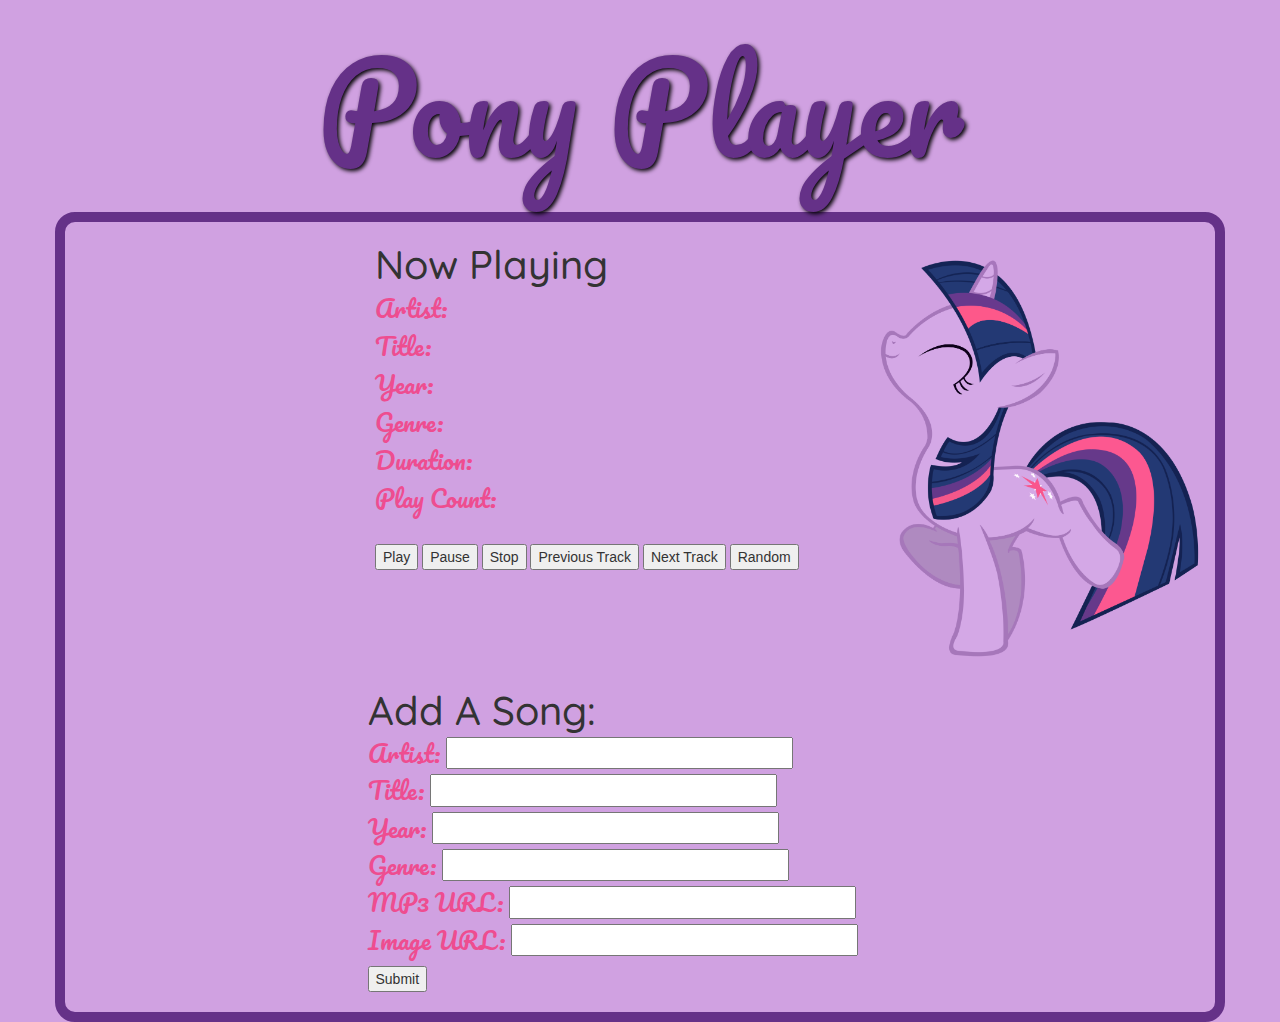
==== index.html @ 89c0516f "initial commit" ====
<!DOCTYPE html>
<html>
<head>
	<title>Pony Player</title>
	<link href='https://fonts.googleapis.com/css?family=Pacifico|Quicksand' rel='stylesheet' type='text/css'>
	<script src="https://ajax.googleapis.com/ajax/libs/jquery/2.2.3/jquery.min.js"></script>
	<link rel="stylesheet" type="text/css" href="bootstrap/css/bootstrap.css"></link>
  <link rel="stylesheet" type="text/css" href="bootstrap/css/bootstrap.min.css"></link>
  <link rel="stylesheet" type="text/css" href="bootstrap/css/bootstrap-theme.css.map"></link>
  <link rel="stylesheet" type="text/css" href="bootstrap/css/bootstrap.css.map"></link>
  <script src="bootstrap/js/bootstrap.js"></script>
  <script src="bootstrap/js/bootstrap.min.js"></script>
	<link rel="stylesheet" type="text/css" href="css/main.css">
	<script src="js/scripts.js"></script>
</head>
<body>

	<div class="container">
		<div class="row">
			<div class="col-md-2"></div>
			<div class="col-md-8">
				<h1 class="headline">Pony Player</h1>
			</div>
			<div class="col-md-2"></div>
		</div>
	</div>

	<div class="container player">
		<div class="col-md-3 artist-image">
			<span id="image"></span>
		</div>
		<div class="col-md-6">
			<h2 class="now-playing">Now Playing</h2>
			<h3 class="info">Artist: <span id="artist"></span></h3>
			<h3 class="info">Title: <span id="title"></span></h3>
			<h3 class="info">Year: <span id="year"></span></h3>
			<h3 class="info">Genre: <span id="genre"></span></h3>
			<h3 class="info">Duration: <span id="track-length"></span></h3>
			<h3 class="info">Play Count: <span id="play-count"></span></h3>

			<audio id="audio-source">
			  <source type="audio/mpeg">
				Your browser does not support the audio element.
			</audio>

			<div class="buttons">
				<button type="button" name="play" class="play">Play</button>
				<button type="button" name="pause" class="pause" id="pause">Pause</button>
				<button type="button" name="stop" class="stop">Stop</button>
				<button type="button" name="previous" class="previous">Previous Track</button>
				<button type="button" name="next" class="next">Next Track</button>
				<button type="button" name="random" class="random">Random</button>
			</div>
		</div>
		<div class="col-md-3">
			<img src="images/twilight_sparkle2.png" id="twilight">
		</div>

		<div class="row">
			<div class="col-md-3"></div>
			<div class="col-md-6">
				<h2 class="now-playing">Add A Song:</h2>
				<form class="new-form">
					<h3 class="info">Artist: <input type="text" name="addartist"></h3>
					<h3 class="info">Title: <input type="text" name="addtitle"></h3>
					<h3 class="info">Year: <input type="text" name="addyear"></h3>
					<h3 class="info">Genre: <input type="text" name="addgenre"></h3>
					<h3 class="info">MP3 URL: <input type="text" name="addlink"></h3>
					<h3 class="info">Image URL: <input type="text" name="addimage"></h3>
					<input type="submit" class="submit" action="submit">
				</form>
			</div>
			<div class="col-md-3"></div>
		</div>
	</div>

</body>
</html>
---- css/main.css ----
.headline {
  font-size: 120px;
  font-family: "Pacifico", cursive;
  text-align: center;
  text-shadow: 2px 2px 4px #000;
  margin-top: 40px;
  margin-bottom: 40px;
  color: #653188; }

.now-playing {
  font-size: 40px;
  font-family: "Quicksand", sans-serif; }

body {
  background: #D0A1E1; }

.artist-image {
  margin-top: 100px; }

#twilight {
  width: 350px;
  margin-top: 30px;
  margin-left: -80px; }

.player {
  border: 10px solid #653188;
  border-radius: 20px;
  padding-bottom: 20px; }

#artist, #title, #year, #genre, #track-length, #play-count {
  font-size: 30px;
  font-family: "Quicksand", sans-serif; }

.info {
  color: #EE4D90;
  font-family: "Pacifico", cursive;
  margin-top: -5px; }

.buttons {
  margin-top: 30px; }

/*# sourceMappingURL=main.css.map */
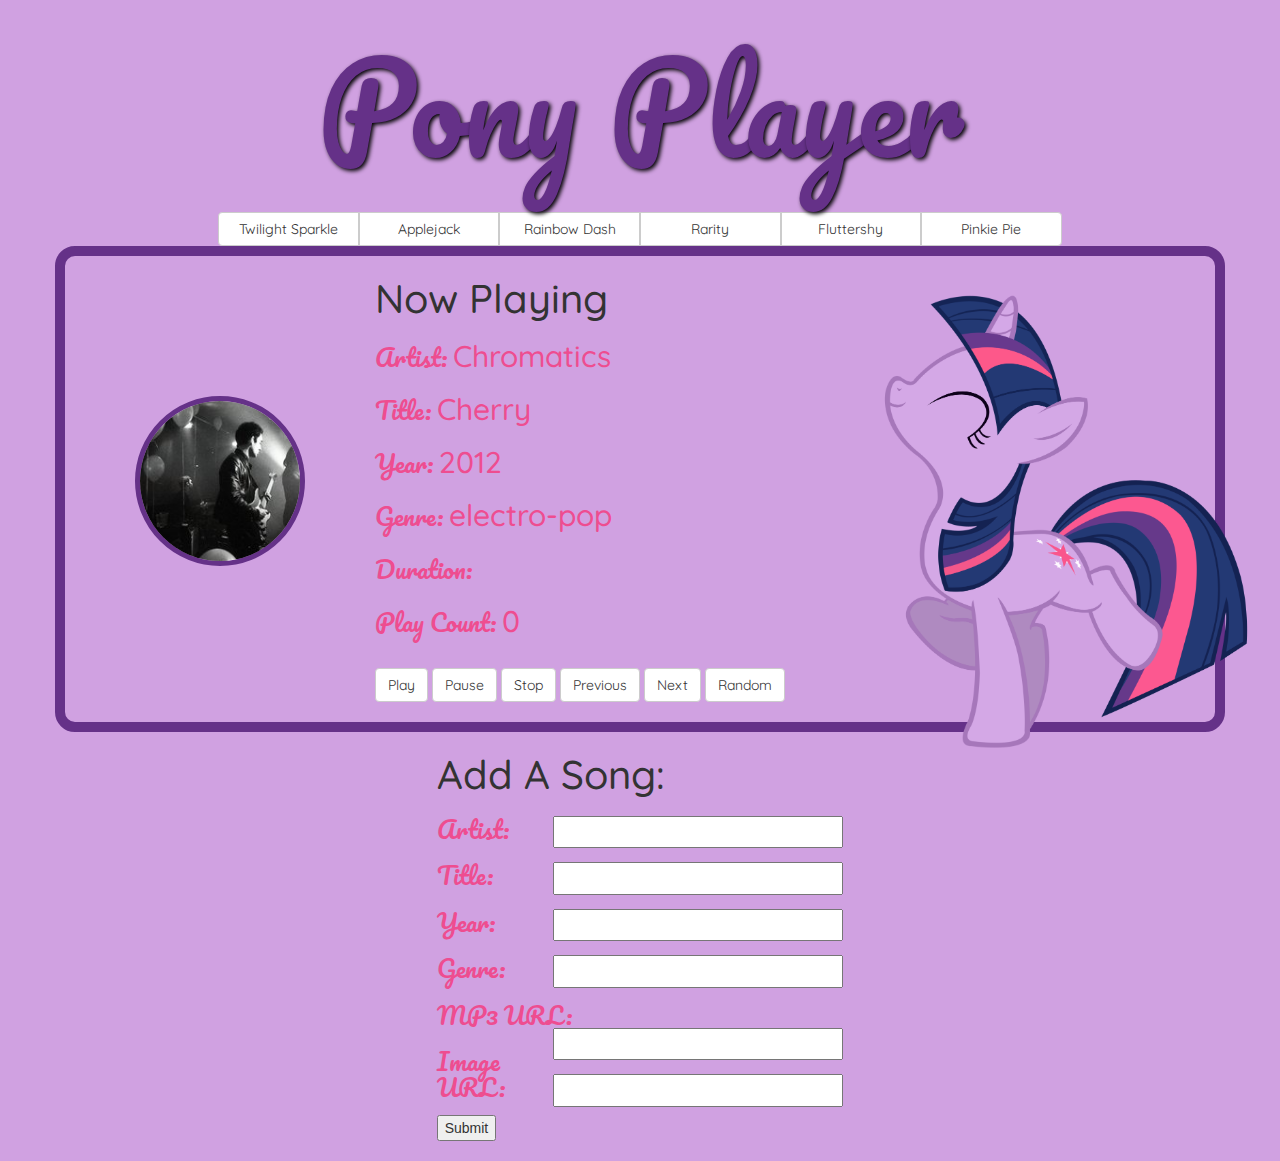
==== commit f31a7914: "Fixed duration and pause features, styled artist image and control buttons, justified form fields an" ====
--- a/index.html
+++ b/index.html
@@ -1,3 +1,11 @@
+<!-- TO DO -->
+<!-- 
+1. fix pony buttons so twilight is highlighted on page load, but un-highlights when another pony is clicked.  adding class "active" doesn't quite do the trick.
+2. fix responsiveness
+3. add progress bar and/or time counter?
+4. add playlist of all tracks? 
+-->
+
 <!DOCTYPE html>
 <html>
 <head>
@@ -19,60 +27,97 @@
 		<div class="row">
 			<div class="col-md-2"></div>
 			<div class="col-md-8">
-				<h1 class="headline">Pony Player</h1>
+				<h1 class="headline"><span class="t1">P</span><span class="t2">o</span><span class="t3">n</span><span class="t4">y</span><span class="t5"> P</span><span class="t6">l</span><span class="t1">a</span><span class="t2">y</span><span class="t3">e</span><span class="t4">r</span></h1>
 			</div>
 			<div class="col-md-2"></div>
 		</div>
 	</div>
 
+	<div class="pony-picker row">
+		<div class="col-md-2">
+		</div>
+			<div class="col-md-8">
+				<div class="btn-group btn-group-justified pony-buttons" role="group" aria-label="...">
+					<div class="btn-group" role="group">
+						<button type="button" class="btn btn-default twilight-sparkle">Twilight Sparkle</button>
+					</div>
+					<div class="btn-group" role="group">
+						<button type="button" class="btn btn-default applejack">Applejack</button>
+					</div>
+					<div class="btn-group" role="group">
+						<button type="button" class="btn btn-default rainbow-dash">Rainbow Dash</button>
+					</div>
+					<div class="btn-group" role="group">
+						<button type="button" class="btn btn-default rarity">Rarity</button>
+					</div>
+					<div class="btn-group" role="group">
+						<button type="button" class="btn btn-default fluttershy">Fluttershy</button>
+					</div>
+					<div class="btn-group" role="group">
+						<button type="button" class="btn btn-default pinkie-pie">Pinkie Pie</button>
+					</div>
+				</div>
+			</div>
+		<div class="col-md-2">
+		</div>
+	</div>
+
 	<div class="container player">
-		<div class="col-md-3 artist-image">
-			<span id="image"></span>
+		<div class="col-md-3">
+			<span id="image"><img class="artist-image" src="images/chromatics.jpg"></span>
 		</div>
 		<div class="col-md-6">
 			<h2 class="now-playing">Now Playing</h2>
-			<h3 class="info">Artist: <span id="artist"></span></h3>
-			<h3 class="info">Title: <span id="title"></span></h3>
-			<h3 class="info">Year: <span id="year"></span></h3>
-			<h3 class="info">Genre: <span id="genre"></span></h3>
-			<h3 class="info">Duration: <span id="track-length"></span></h3>
-			<h3 class="info">Play Count: <span id="play-count"></span></h3>
+			<h3 class="info t1">Artist: <span id="artist">Chromatics</span></h3>
+			<h3 class="info t2">Title: <span id="title">Cherry</span></h3>
+			<h3 class="info t3">Year: <span id="year">2012</span></h3>
+			<h3 class="info t4">Genre: <span id="genre">electro-pop</span></h3>
+			<h3 class="info t5">Duration: <span id="track-length"></span></h3>
+			<h3 class="info t6">Play Count: <span id="play-count">0</span></h3>
 
 			<audio id="audio-source">
 			  <source type="audio/mpeg">
 				Your browser does not support the audio element.
 			</audio>
 
+<!-- temporary audio with controls to test duration property -->
+<!-- 			<audio id="audio-source2" controls>
+			  <source type="audio/mpeg" src="media/champanes-daysaway.mp3">
+				Your browser does not support the audio element.
+			</audio> -->
+
 			<div class="buttons">
-				<button type="button" name="play" class="play">Play</button>
-				<button type="button" name="pause" class="pause" id="pause">Pause</button>
-				<button type="button" name="stop" class="stop">Stop</button>
-				<button type="button" name="previous" class="previous">Previous Track</button>
-				<button type="button" name="next" class="next">Next Track</button>
-				<button type="button" name="random" class="random">Random</button>
+				<button type="button" name="play" class="btn btn-default play">Play</button>
+				<button type="button" name="pause" class="btn btn-default pause" id="pause">Pause</button>
+				<button type="button" name="stop" class="btn btn-default stop">Stop</button>
+				<button type="button" name="previous" class="btn btn-default previous">Previous</button>
+				<button type="button" name="next" class="btn btn-default next">Next</button>
+				<button type="button" name="random" class="btn btn-default random">Random</button>
 			</div>
 		</div>
 		<div class="col-md-3">
-			<img src="images/twilight_sparkle2.png" id="twilight">
+			<img src="images/twilight_sparkle2.png" id="pony-image">
+			<!-- <img src="images/applejack2.png" id="pony-image"> -->
 		</div>
 
-		<div class="row">
-			<div class="col-md-3"></div>
-			<div class="col-md-6">
+	</div>
+
+	<div class="row">
+			<div class="col-md-4"></div>
+			<div class="col-md-4">
 				<h2 class="now-playing">Add A Song:</h2>
 				<form class="new-form">
-					<h3 class="info">Artist: <input type="text" name="addartist"></h3>
-					<h3 class="info">Title: <input type="text" name="addtitle"></h3>
-					<h3 class="info">Year: <input type="text" name="addyear"></h3>
-					<h3 class="info">Genre: <input type="text" name="addgenre"></h3>
-					<h3 class="info">MP3 URL: <input type="text" name="addlink"></h3>
-					<h3 class="info">Image URL: <input type="text" name="addimage"></h3>
-					<input type="submit" class="submit" action="submit">
+					<h3 class="info t1">Artist: <input type="text" name="addartist" class="addsong addartist"></h3>
+					<h3 class="info t2">Title: <input type="text" name="addtitle" class="addsong addtitle"></h3>
+					<h3 class="info t3">Year: <input type="text" name="addyear" class="addsong addyear"></h3>
+					<h3 class="info t4">Genre: <input type="text" name="addgenre" class="addsong addgenre"></h3>
+					<h3 class="info t5">MP3 URL: <input type="text" name="addlink" class="addsong addlink"></h3>
+					<h3 class="info t6">Image URL: <input type="text" name="addimage" class="addsong addimage"></h3>
+					<input type="submit" class="submit" action="submit"><h3 class="info addmessage"></h3>
 				</form>
 			</div>
-			<div class="col-md-3"></div>
+			<div class="col-md-4"></div>
 		</div>
-	</div>
 
 </body>
 </html>--- a/css/main.css
+++ b/css/main.css
@@ -5,38 +5,113 @@
   text-shadow: 2px 2px 4px #000;
   margin-top: 40px;
   margin-bottom: 40px;
-  color: #653188; }
+  color: #653188;
+  /*color: #F5EFB3;*/
+  position: relative;
+  z-index: 10;
+}
+
+.pony-buttons {
+  font-family: "Quicksand", sans-serif;
+  color: #EE4D90;
+  /*color: #EA403F;*/
+}
 
 .now-playing {
   font-size: 40px;
-  font-family: "Quicksand", sans-serif; }
+  font-family: "Quicksand", sans-serif; 
+}
 
 body {
-  background: #D0A1E1; }
+  background: #D0A1E1;
+  /*background: #F8B968;*/
+
+}
 
 .artist-image {
-  margin-top: 100px; }
+  /*margin-top: 100px;*/
+  /*height: 477px;*/
+  width: 170px;
+  border: 5px solid #653188;
+  border-radius: 100%;
+  margin-top: 140px;
+  margin-left: 40px;
+  /*position: absolute;*/
+}
 
-#twilight {
-  width: 350px;
+#pony-image {
+  width: 400px;
   margin-top: 30px;
-  margin-left: -80px; }
+  margin-left: -80px;
+  position: absolute;
+  z-index: 5;
+}
 
 .player {
   border: 10px solid #653188;
+  /*border: 10px solid #F5EFB3;*/
   border-radius: 20px;
-  padding-bottom: 20px; }
+  padding-bottom: 20px; 
+}
 
 #artist, #title, #year, #genre, #track-length, #play-count {
   font-size: 30px;
-  font-family: "Quicksand", sans-serif; }
+  font-family: "Quicksand", sans-serif; 
+}
+
+.addsong {
+  font-family: "Quicksand", sans-serif;
+  color: #000;
+  float: right;
+  margin-bottom: 10px;
+}
 
 .info {
   color: #EE4D90;
+  /*color: #EA403F;*/
   font-family: "Pacifico", cursive;
-  margin-top: -5px; }
+  /*margin-top: -5px; */
+}
+
+.new-form {
+  margin-bottom: 20px;
+}
+
+.t1 {
+  
+}
+
+.t2 {
+  
+}
+
+.t3 {
+  
+}
+
+.t4 {
+  
+}
+
+.t5 {
+  
+}
+
+.t6 {
+  
+}
+
+.addmessage {
+  font-family: "Quicksand", sans-serif;
+  color: #000;
+  padding-left: 10px;
+  /*margin-top: 20px;*/
+  display: inline;
+}
 
 .buttons {
-  margin-top: 30px; }
+  margin-top: 30px;
+  font-family: "Quicksand", sans-serif;
+}
 
 /*# sourceMappingURL=main.css.map */
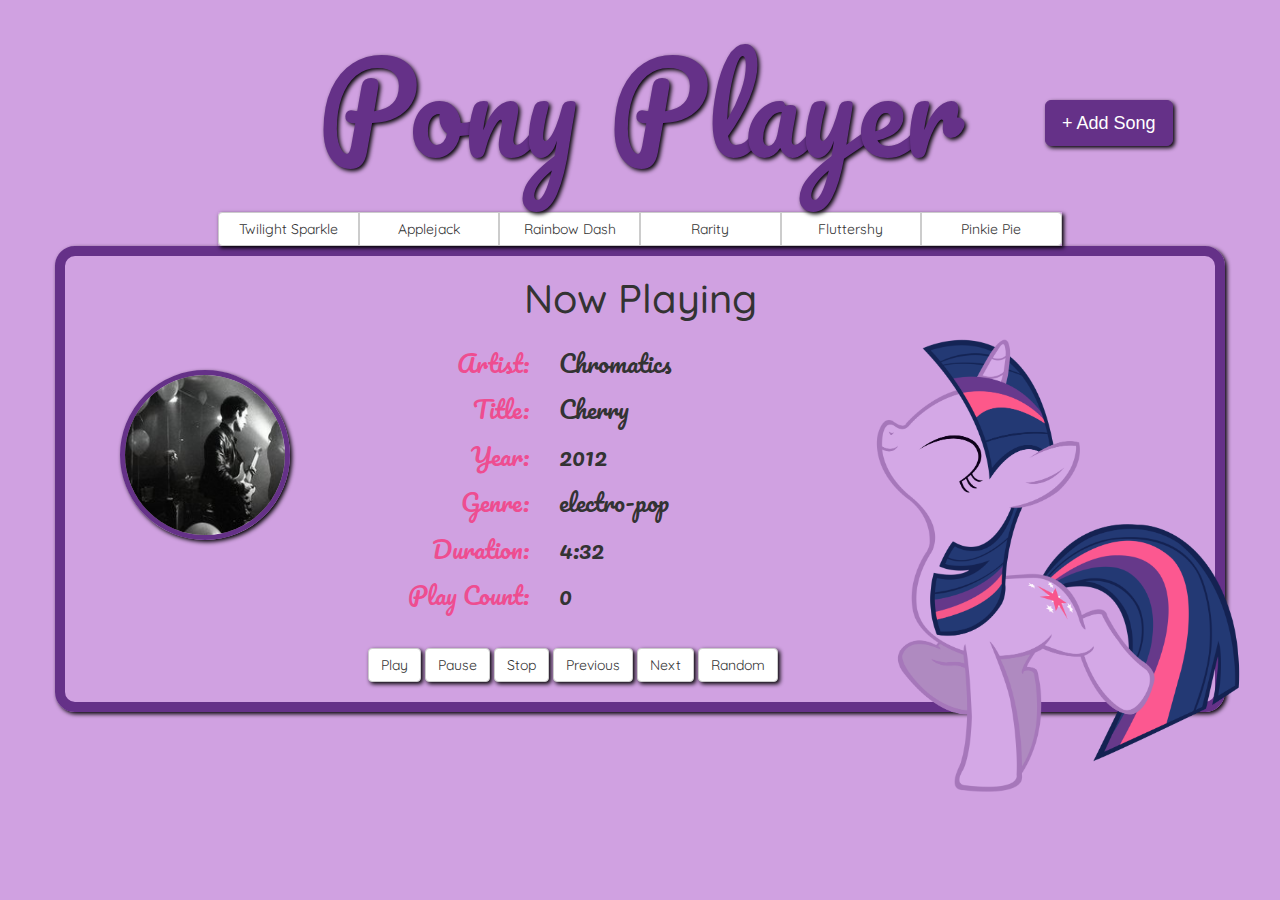
==== commit 427f6cc5: "Moved add song feature to modal, changed song info display alignment and font." ====
--- a/index.html
+++ b/index.html
@@ -3,36 +3,44 @@
 1. fix pony buttons so twilight is highlighted on page load, but un-highlights when another pony is clicked.  adding class "active" doesn't quite do the trick.
 2. fix responsiveness
 3. add progress bar and/or time counter?
-4. add playlist of all tracks? 
+4. add playlist of all tracks?
 -->
 
 <!DOCTYPE html>
 <html>
+
 <head>
 	<title>Pony Player</title>
 	<link href='https://fonts.googleapis.com/css?family=Pacifico|Quicksand' rel='stylesheet' type='text/css'>
 	<script src="https://ajax.googleapis.com/ajax/libs/jquery/2.2.3/jquery.min.js"></script>
-	<link rel="stylesheet" type="text/css" href="bootstrap/css/bootstrap.css"></link>
+	<!-- <link rel="stylesheet" type="text/css" href="bootstrap/css/bootstrap.css"></link> -->
   <link rel="stylesheet" type="text/css" href="bootstrap/css/bootstrap.min.css"></link>
   <link rel="stylesheet" type="text/css" href="bootstrap/css/bootstrap-theme.css.map"></link>
   <link rel="stylesheet" type="text/css" href="bootstrap/css/bootstrap.css.map"></link>
-  <script src="bootstrap/js/bootstrap.js"></script>
+  <!-- <script src="bootstrap/js/bootstrap.js"></script> -->
   <script src="bootstrap/js/bootstrap.min.js"></script>
 	<link rel="stylesheet" type="text/css" href="css/main.css">
 	<script src="js/scripts.js"></script>
 </head>
-<body>
 
+<body class="body-class">
+
+<!-- TITLE -->
 	<div class="container">
 		<div class="row">
 			<div class="col-md-2"></div>
 			<div class="col-md-8">
 				<h1 class="headline"><span class="t1">P</span><span class="t2">o</span><span class="t3">n</span><span class="t4">y</span><span class="t5"> P</span><span class="t6">l</span><span class="t1">a</span><span class="t2">y</span><span class="t3">e</span><span class="t4">r</span></h1>
 			</div>
-			<div class="col-md-2"></div>
+			<div class="col-md-2">
+				<button type="button" class="btn btn-primary btn-lg btn-add-song" data-toggle="modal" data-target="#myModal">
+  				+ Add Song
+				</button>
+			</div>
 		</div>
 	</div>
 
+<!-- PONY BUTTONS -->
 	<div class="pony-picker row">
 		<div class="col-md-2">
 		</div>
@@ -63,61 +71,94 @@
 	</div>
 
 	<div class="container player">
-		<div class="col-md-3">
-			<span id="image"><img class="artist-image" src="images/chromatics.jpg"></span>
-		</div>
-		<div class="col-md-6">
-			<h2 class="now-playing">Now Playing</h2>
-			<h3 class="info t1">Artist: <span id="artist">Chromatics</span></h3>
-			<h3 class="info t2">Title: <span id="title">Cherry</span></h3>
-			<h3 class="info t3">Year: <span id="year">2012</span></h3>
-			<h3 class="info t4">Genre: <span id="genre">electro-pop</span></h3>
-			<h3 class="info t5">Duration: <span id="track-length"></span></h3>
-			<h3 class="info t6">Play Count: <span id="play-count">0</span></h3>
 
-			<audio id="audio-source">
-			  <source type="audio/mpeg">
-				Your browser does not support the audio element.
-			</audio>
-
-<!-- temporary audio with controls to test duration property -->
-<!-- 			<audio id="audio-source2" controls>
-			  <source type="audio/mpeg" src="media/champanes-daysaway.mp3">
-				Your browser does not support the audio element.
-			</audio> -->
-
-			<div class="buttons">
-				<button type="button" name="play" class="btn btn-default play">Play</button>
-				<button type="button" name="pause" class="btn btn-default pause" id="pause">Pause</button>
-				<button type="button" name="stop" class="btn btn-default stop">Stop</button>
-				<button type="button" name="previous" class="btn btn-default previous">Previous</button>
-				<button type="button" name="next" class="btn btn-default next">Next</button>
-				<button type="button" name="random" class="btn btn-default random">Random</button>
+		<div class="row">
+			<div class="col-md-12">
+				<h2 class="now-playing">Now Playing</h2>
 			</div>
 		</div>
-		<div class="col-md-3">
-			<img src="images/twilight_sparkle2.png" id="pony-image">
-			<!-- <img src="images/applejack2.png" id="pony-image"> -->
+
+		<div class="row">
+			<div class="col-md-2">
+				<span id="image"><img class="artist-image" src="images/chromatics.jpg"></span>
+			</div>
+			<div class="col-md-3">
+				<h3 class="info t1">Artist:</h3>
+				<h3 class="info t2">Title:</h3>
+				<h3 class="info t3">Year:</h3>
+				<h3 class="info t4">Genre:</h3>
+				<h3 class="info t5">Duration:</h3>
+				<h3 class="info t6">Play Count:</h3>
+			</div>
+			<div class="col-md-3">
+				<h3 class="info2"><span id="artist">Chromatics</span></h3>
+				<h3 class="info2"><span id="title">Cherry</span></h3>
+				<h3 class="info2"><span id="year">2012</span></h3>
+				<h3 class="info2"><span id="genre">electro-pop</span></h3>
+				<h3 class="info2"><span id="track-length">4:32</span></h3>
+				<h3 class="info2"><span id="play-count">0</span></h3>
+			</div>
+			<div class="col-md-4">
+				<img src="images/twilight_sparkle2.png" id="pony-image">
+			</div>
 		</div>
 
+		<div class="buttons row">
+			<div class="col-md-3">
+				<audio id="audio-source">
+			  	<source type="audio/mpeg">
+					Your browser does not support the audio element.
+				</audio>
+			</div>
+			<div class="col-md-6">
+				<div class="buttons-container">
+					<button type="button" name="play" class="btn btn-default play">Play</button>
+					<button type="button" name="pause" class="btn btn-default pause" id="pause">Pause</button>
+					<button type="button" name="stop" class="btn btn-default stop">Stop</button>
+					<button type="button" name="previous" class="btn btn-default previous">Previous</button>
+					<button type="button" name="next" class="btn btn-default next">Next</button>
+					<button type="button" name="random" class="btn btn-default random">Random</button>
+				</div>
+			</div>
+			<div class="col-md-3">
+			</div>
+		</div>
+		
 	</div>
 
-	<div class="row">
-			<div class="col-md-4"></div>
-			<div class="col-md-4">
-				<h2 class="now-playing">Add A Song:</h2>
-				<form class="new-form">
-					<h3 class="info t1">Artist: <input type="text" name="addartist" class="addsong addartist"></h3>
-					<h3 class="info t2">Title: <input type="text" name="addtitle" class="addsong addtitle"></h3>
-					<h3 class="info t3">Year: <input type="text" name="addyear" class="addsong addyear"></h3>
-					<h3 class="info t4">Genre: <input type="text" name="addgenre" class="addsong addgenre"></h3>
-					<h3 class="info t5">MP3 URL: <input type="text" name="addlink" class="addsong addlink"></h3>
-					<h3 class="info t6">Image URL: <input type="text" name="addimage" class="addsong addimage"></h3>
-					<input type="submit" class="submit" action="submit"><h3 class="info addmessage"></h3>
-				</form>
-			</div>
-			<div class="col-md-4"></div>
-		</div>
+	<div class="modal fade" id="myModal" tabindex="-1" role="dialog">
+	  <div class="modal-dialog" role="document">
+	    <div class="body-class modal-content player">
+	      <div class="modal-header">
+	        <button type="button" class="close" data-dismiss="modal" aria-label="Close"><span aria-hidden="true">&times;</span></button>
+	        <!-- <h4 class="modal-title">Add A Song</h4> -->
+	      </div>
+	      <div class="modal-body">
+					<div class="row">
+						<div class="col-md-1"></div>
+						<div class="col-md-10">
+							<h2 class="now-playing">Add A Song:</h2>
+							<form class="new-form">
+								<h3 class="info t1">Artist: <input type="text" name="addartist" class="addsong addartist"></h3>
+								<h3 class="info t2">Title: <input type="text" name="addtitle" class="addsong addtitle"></h3>
+								<h3 class="info t3">Year: <input type="text" name="addyear" class="addsong addyear"></h3>
+								<h3 class="info t4">Genre: <input type="text" name="addgenre" class="addsong addgenre"></h3>
+								<h3 class="info t5">MP3 URL: <input type="text" name="addlink" class="addsong addlink"></h3>
+								<h3 class="info t6">Image URL: <input type="text" name="addimage" class="addsong addimage"></h3>
+								<!-- <input type="submit" class="submit" action="submit"> -->
+								<h3 class="info addmessage"></h3>
+							</form>
+						</div>
+						<div class="col-md-1"></div>
+					</div>
+	      </div>
+	      <div class="modal-footer">
+	        <!-- <button type="button" class="btn btn-default" data-dismiss="modal">Close</button> -->
+	        <button type="button" class="btn btn-primary submit">Add To Pony Player</button>
+	      </div>
+	    </div>
+	  </div>
+	</div>
 
 </body>
 </html>--- a/css/main.css
+++ b/css/main.css
@@ -1,3 +1,17 @@
+.btn-primary {
+  border-color: #653188;
+  background-color: #653188; }
+
+.btn-primary:hover, .btn-primary:focus, .btn-primary:active {
+  background-color: #653188; }
+
+.btn-add-song {
+  box-shadow: 2px 2px 4px #000;
+  margin-top: 100px; }
+
+.btn-add-song:hover {
+  box-shadow: 1px 1px 2px #000; }
+
 .headline {
   font-size: 120px;
   font-family: "Pacifico", cursive;
@@ -6,112 +20,74 @@
   margin-top: 40px;
   margin-bottom: 40px;
   color: #653188;
-  /*color: #F5EFB3;*/
   position: relative;
-  z-index: 10;
-}
+  z-index: 10; }
 
 .pony-buttons {
   font-family: "Quicksand", sans-serif;
   color: #EE4D90;
-  /*color: #EA403F;*/
-}
+  box-shadow: 2px 2px 4px #000; }
 
 .now-playing {
   font-size: 40px;
-  font-family: "Quicksand", sans-serif; 
-}
+  font-family: "Quicksand", sans-serif;
+  text-align: center; }
 
-body {
-  background: #D0A1E1;
-  /*background: #F8B968;*/
-
-}
+.body-class {
+  background: #D0A1E1; }
 
 .artist-image {
-  /*margin-top: 100px;*/
-  /*height: 477px;*/
   width: 170px;
   border: 5px solid #653188;
   border-radius: 100%;
-  margin-top: 140px;
-  margin-left: 40px;
-  /*position: absolute;*/
-}
+  box-shadow: 2px 2px 4px #000;
+  margin-top: 40px;
+  margin-left: 40px; }
 
 #pony-image {
   width: 400px;
-  margin-top: 30px;
-  margin-left: -80px;
   position: absolute;
-  z-index: 5;
-}
+  z-index: 5; }
 
 .player {
   border: 10px solid #653188;
-  /*border: 10px solid #F5EFB3;*/
   border-radius: 20px;
-  padding-bottom: 20px; 
-}
-
-#artist, #title, #year, #genre, #track-length, #play-count {
-  font-size: 30px;
-  font-family: "Quicksand", sans-serif; 
-}
+  box-shadow: 2px 2px 4px #000;
+  padding-bottom: 20px; }
 
 .addsong {
   font-family: "Quicksand", sans-serif;
   color: #000;
   float: right;
-  margin-bottom: 10px;
-}
+  margin-bottom: 10px; }
 
 .info {
   color: #EE4D90;
-  /*color: #EA403F;*/
   font-family: "Pacifico", cursive;
-  /*margin-top: -5px; */
-}
+  text-align: right; }
+
+.info2 {
+  font-family: "Pacifico", cursive;
+  text-align: left; }
 
 .new-form {
-  margin-bottom: 20px;
-}
+  margin-bottom: 20px; }
 
-.t1 {
-  
-}
-
-.t2 {
-  
-}
-
-.t3 {
-  
-}
-
-.t4 {
-  
-}
-
-.t5 {
-  
-}
-
-.t6 {
-  
-}
+input {
+  margin-left: 20px; }
 
 .addmessage {
   font-family: "Quicksand", sans-serif;
   color: #000;
   padding-left: 10px;
   /*margin-top: 20px;*/
-  display: inline;
-}
+  display: inline; }
 
 .buttons {
   margin-top: 30px;
-  font-family: "Quicksand", sans-serif;
-}
+  font-family: "Quicksand", sans-serif; }
+
+.buttons-container > button {
+  box-shadow: 2px 2px 4px #000; }
 
 /*# sourceMappingURL=main.css.map */
